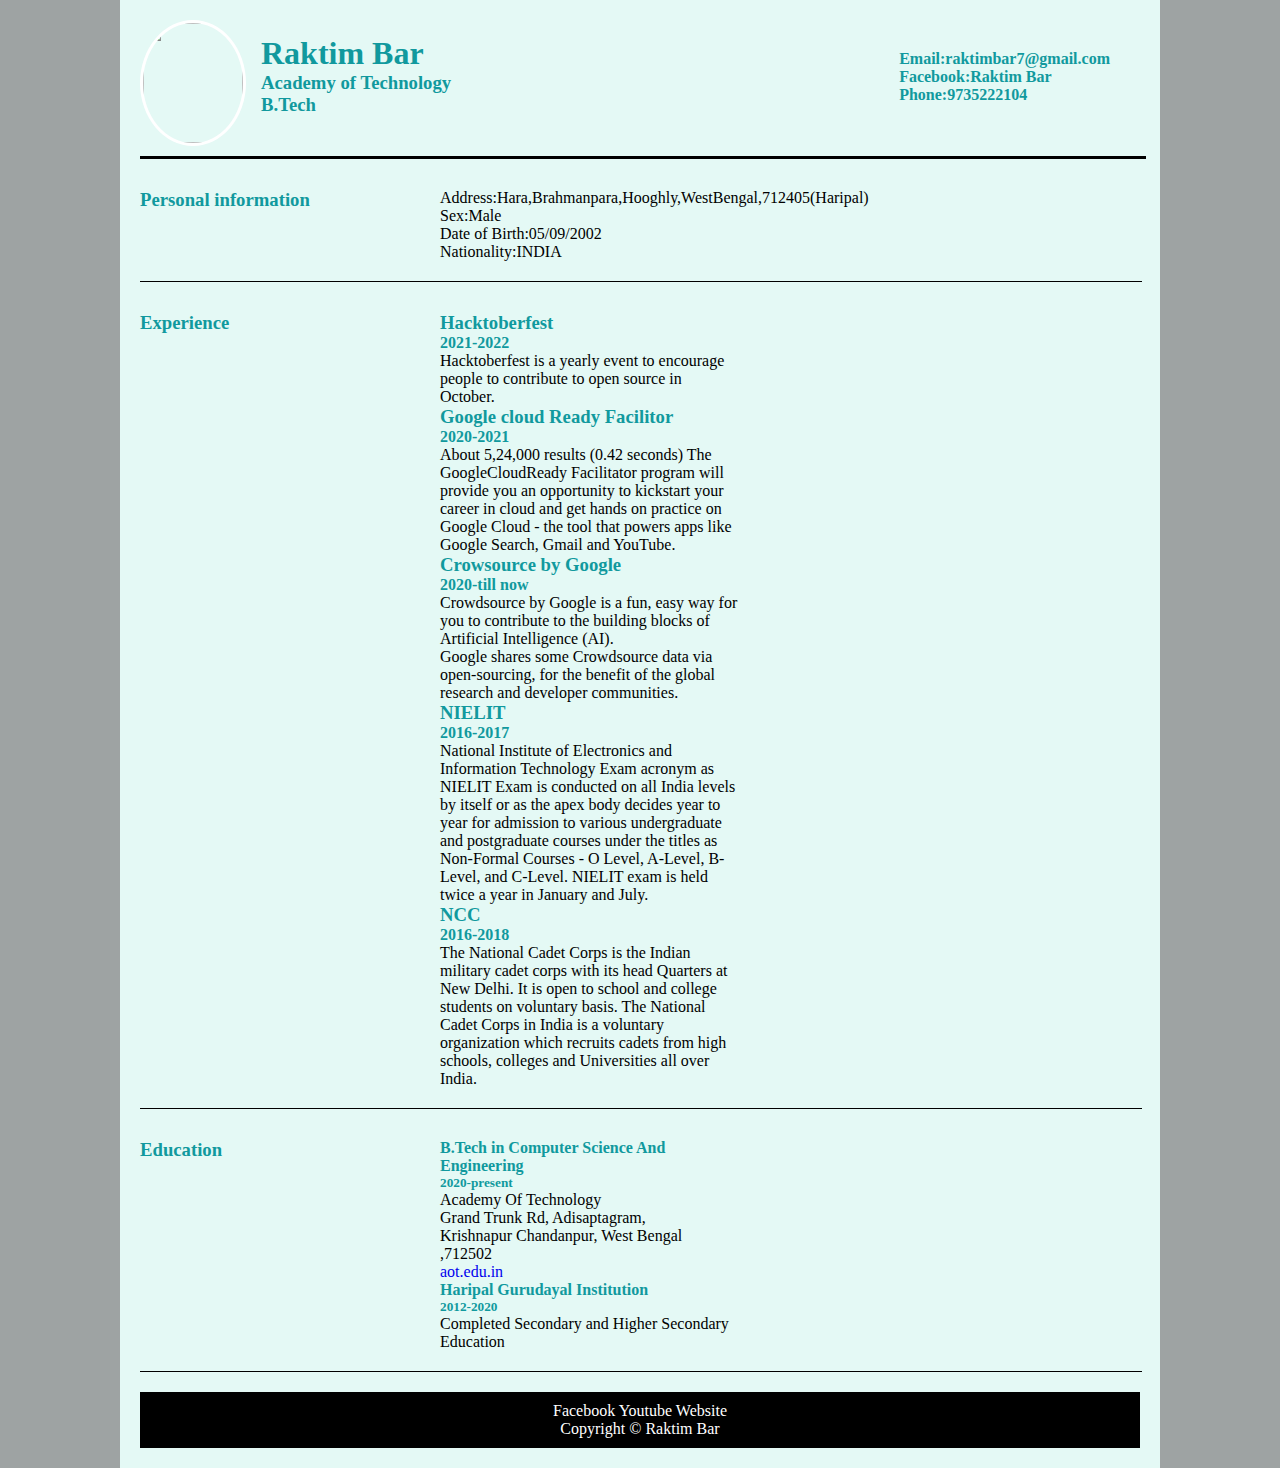
==== index.html @ bf017202 "new" ====
<!DOCTYPE html>
<html lang="en">
<head>
    <meta charset="UTF-8">
    <meta http-equiv="X-UA-Compatible" content="IE=edge">
    <meta name="viewport" content="width=device-width, initial-scale=1.0">
    <link rel="stylesheet" type="text/css"href="style.css">
    <link href="https://fonts.googleapis.com/css2?family=Finlandica:ital,wght@1,500&display=swap" rel="stylesheet">

    <title>Raktim Bar</title>
</head>
<body>
    <div class="container">
  <header>
    <img class="profileimg" src="C:\Users\91742\Desktop\CV project\image\cv.jpg">

   <div class="headertext">
    <h1>Raktim Bar</h1>
   <h3 id="cllg">Academy of Technology</h3>
    <h3>B.Tech</h3>
   </div>

   <div class="headercon">
    <p><a href="mailto:raktimbar7@gmail.com"> Email:raktimbar7@gmail.com</a></p>
    <p><a href="https://facebook.com/raktim.bar.10">Facebook:Raktim Bar</a></p>
    <p><a href="Tel:9735222104">Phone:9735222104</a></p>
    
   </div>
  </header>
  <div class="div-clear"></div>
<hr>
  <main>
   
     <section id="personal">

      <div class="content">
        <div class="left">
            <h3>Personal information</h1>

        </div>
        <div class="right">

        Address:Hara,Brahmanpara,Hooghly,WestBengal,712405(Haripal)<br/>
        Sex:Male<br/>
        Date of Birth:05/09/2002<br/>
       Nationality:INDIA


        </div>

      </div>

     </section>
     <div class="div-clear"></div>
     <hr class="commonhr">
     <section id="work-experience">

        <div class="content">
            <div class="left">
                <h3>Experience</h1>
    
            </div>
            <div class="right">
    
            <h3>Hacktoberfest</h3>
            <h4>2021-2022</h4>
             <P>Hacktoberfest is a yearly event to encourage people to contribute to open source in October.</P>
             
             <h3>Google cloud Ready Facilitor</h3>
             <h4>2020-2021</h4>
             <p>About 5,24,000 results (0.42 seconds) 
                The GoogleCloudReady Facilitator program will provide you an opportunity to kickstart your career in cloud and get hands on practice on Google Cloud - the tool that powers apps like Google Search, Gmail and YouTube.</p>
             <h3>Crowsource by Google</h3>
             <h4>2020-till now</h4>
             <p>Crowdsource by Google is a fun, easy way for you to contribute to the building blocks of Artificial Intelligence (AI).<br/>Google shares some Crowdsource data via open-sourcing, for the benefit of the global research and developer communities. </p>
             <h3>NIELIT</h3>
             <h4>2016-2017</h4>
             <p>National Institute of Electronics and Information Technology Exam acronym as NIELIT Exam is conducted on all India levels by itself or as the apex body decides year to year for admission to various undergraduate and postgraduate courses under the titles as Non-Formal Courses - O Level, A-Level, B-Level, and C-Level. NIELIT exam is held twice a year in January and July.</p>
             <h3>NCC</h3>
             <h4>2016-2018</h4>
             <p>The National Cadet Corps is the Indian military cadet corps with its head Quarters at New Delhi. It is open to school and college students on voluntary basis. The National Cadet Corps in India is a voluntary organization which recruits cadets from high schools, colleges and Universities all over India.</p>
            </div>
    
          </div>
     </section>

     <div class="div-clear"></div>
     <hr class="commonhr">

     <section id="Education">

        <div class="content">
          <div class="left">
              <h3>Education</h1>
              
          </div>
          <div class="right">

            <div class="left-temp">
                <h4>B.Tech in Computer Science And Engineering</h4>
                <h5>2020-present</h5>
                <p>Academy Of Technology</p>
                <p>Grand Trunk Rd, Adisaptagram, Krishnapur Chandanpur, West Bengal ,712502</p>
                <p><a href="https://aot.edu.in/">aot.edu.in</a></p>
                </div>

                <div class="right-temp">
                    <h4>Haripal Gurudayal Institution</h4>
                    <h5>2012-2020</h5>
                    <p>Completed Secondary and Higher Secondary Education</p>
                   
          
                    </div>
          
          
          
  
          </div>
  
        </div>
  
       </section>
       <div class="div-clear"></div>
       <hr class="commonhr">


  </main>


<footer class="foot">

  <a style="color:white" href="#">Facebook</a>
  <a style="color:white" href="#">Youtube</a>
  <a style="color:white" href="#">Website</a>
  <p style="color:white">Copyright &copy; Raktim Bar</p>


</footer>
</div>

</body>
</html>
---- style.css ----
*{
    margin:0;
    padding:0;
}
body{
    background-color: rgb(158, 163, 163);
}

.container{
    max-width: 1000px;
    background-color: #e4f9f5;
    margin:0 auto;
    padding:20px;

}
.profileimg{
    height:120px;
    width:100px;
    border:3px solid white;
    border-radius: 100%;
  float:left;
   
}
.headertext{
    float:left;
    padding :15px;
}
h1,h2,h3,h4,h5,h6{
    color: #11999e;
}
.headercon{
    float:right;
    padding:30px;
    
}
.headercon a{
    
    font-weight: bold;
    text-decoration: none;
    color:#11999e
}
.headercon a:hover{
    text-decoration: underline;
   background-color:yellow;
    
}
.div-clear{
    clear:both;
}
hr{
    border:solid black 3px;
    width:100%;
    margin:10px auto;
    border-bottom: none;
    
}
#personal{


}
.content{

margin-bottom: 30px;
}
.left{

width:30%;
float:left;

}
.right{
    width:30%;
    float:left;


}
.commonhr{
    border:solid black 1px;
    width:100%;
    border-bottom: none;
    margin:20px auto;
}
.left-temp{
    float:left;
    width:89%;
}
.right-temp{
    
   
}
.foot{
    text-align:center;
   
    background-color: black;
    padding:10px;
}
.foot:hover{
    background-color: rgb(17, 69, 52);
}
a{
    text-decoration:none;
}
a:hover{
    background-color: yellow;
}
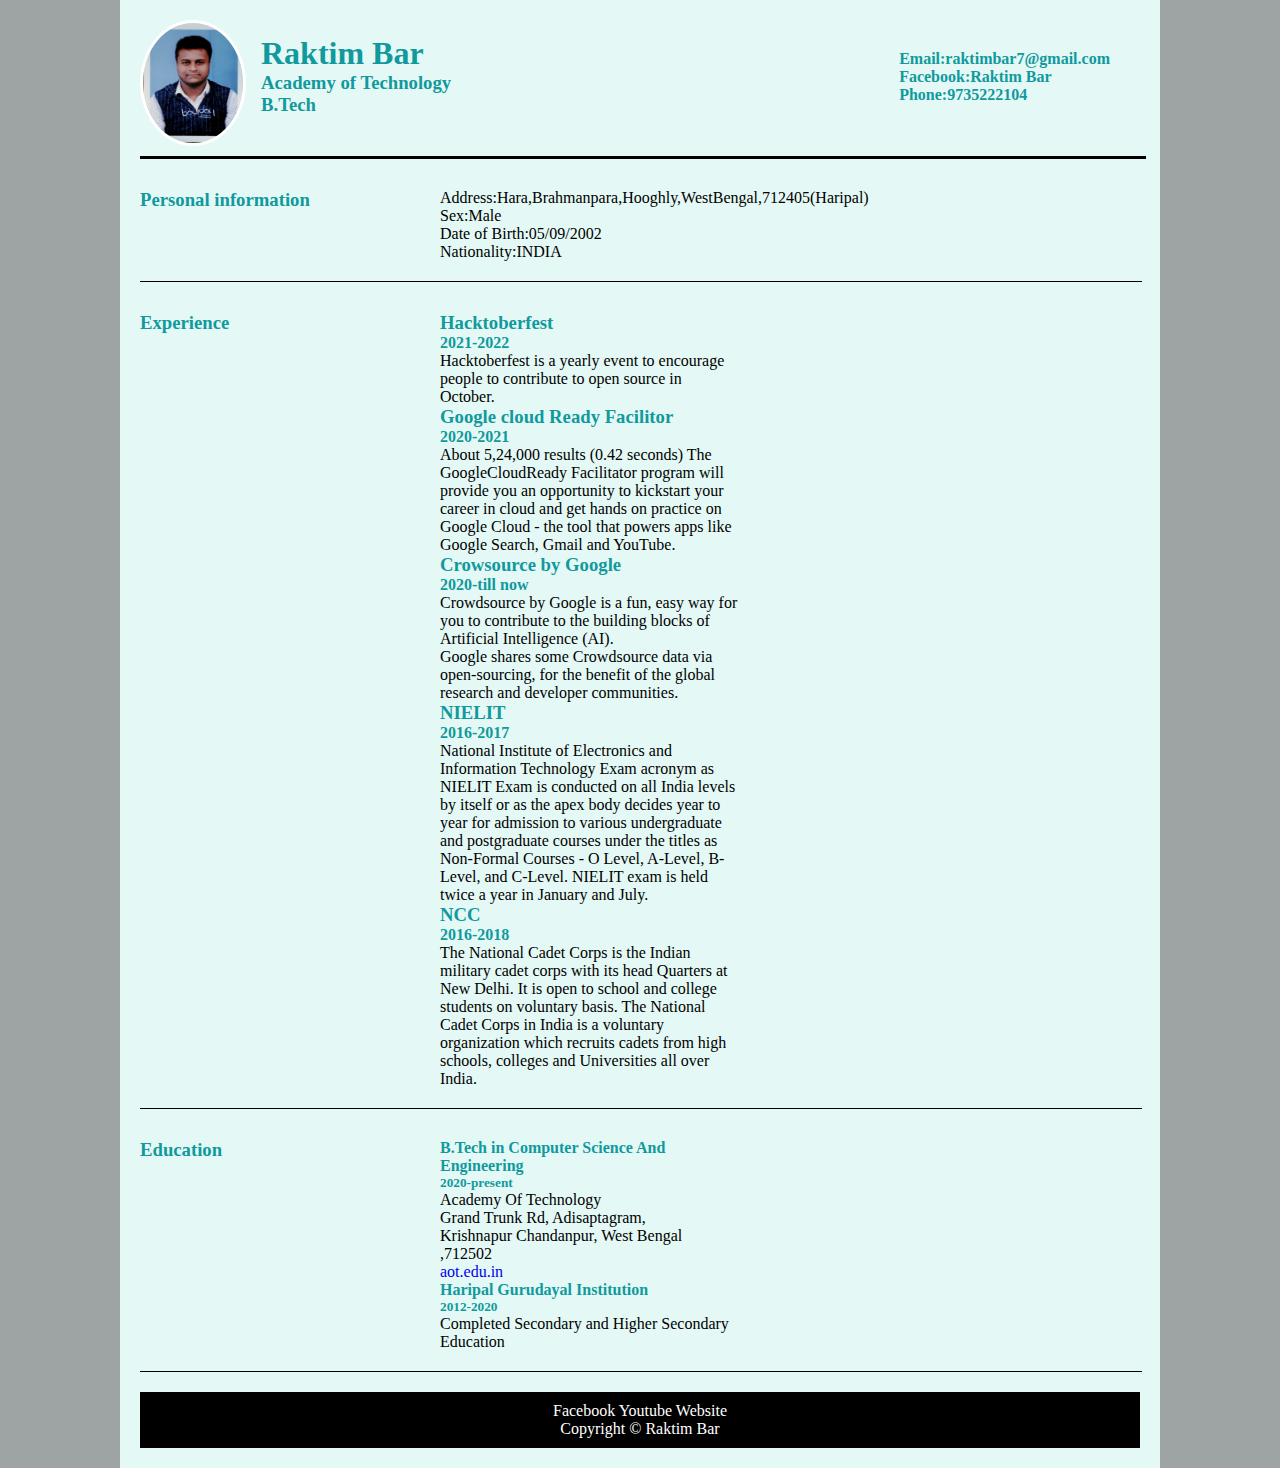
==== commit b0eba634: "new" ====
--- a/index.html
+++ b/index.html
@@ -12,7 +12,7 @@
 <body>
     <div class="container">
   <header>
-    <img class="profileimg" src="C:\Users\91742\Desktop\CV project\image\cv.jpg">
+    <img class="profileimg" src="pic.jpg">
 
    <div class="headertext">
     <h1>Raktim Bar</h1>
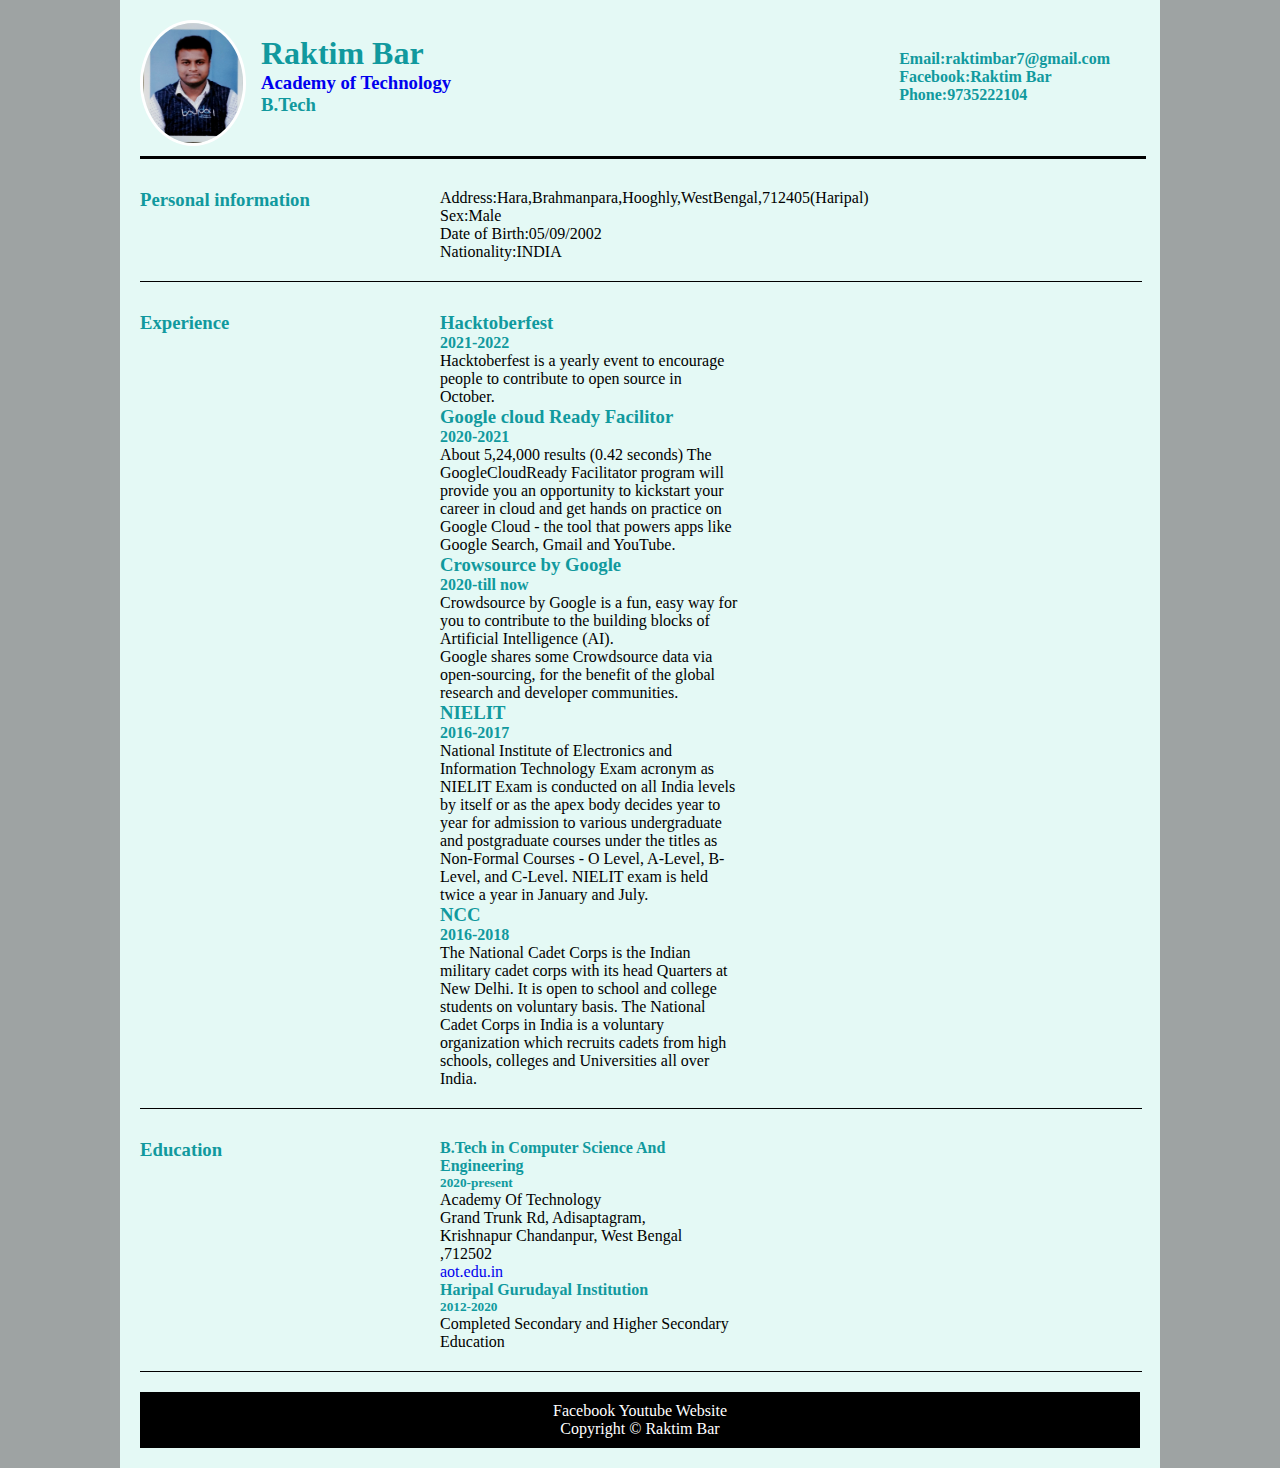
==== commit e151bc95: "Update index.html" ====
--- a/index.html
+++ b/index.html
@@ -16,7 +16,7 @@
 
    <div class="headertext">
     <h1>Raktim Bar</h1>
-   <h3 id="cllg">Academy of Technology</h3>
+   <h3 id="cllg"><a href="https://aot.edu.in/">Academy of Technology</a></h3>
     <h3>B.Tech</h3>
    </div>
 
@@ -139,4 +139,4 @@
 </div>
 
 </body>
-</html>+</html>
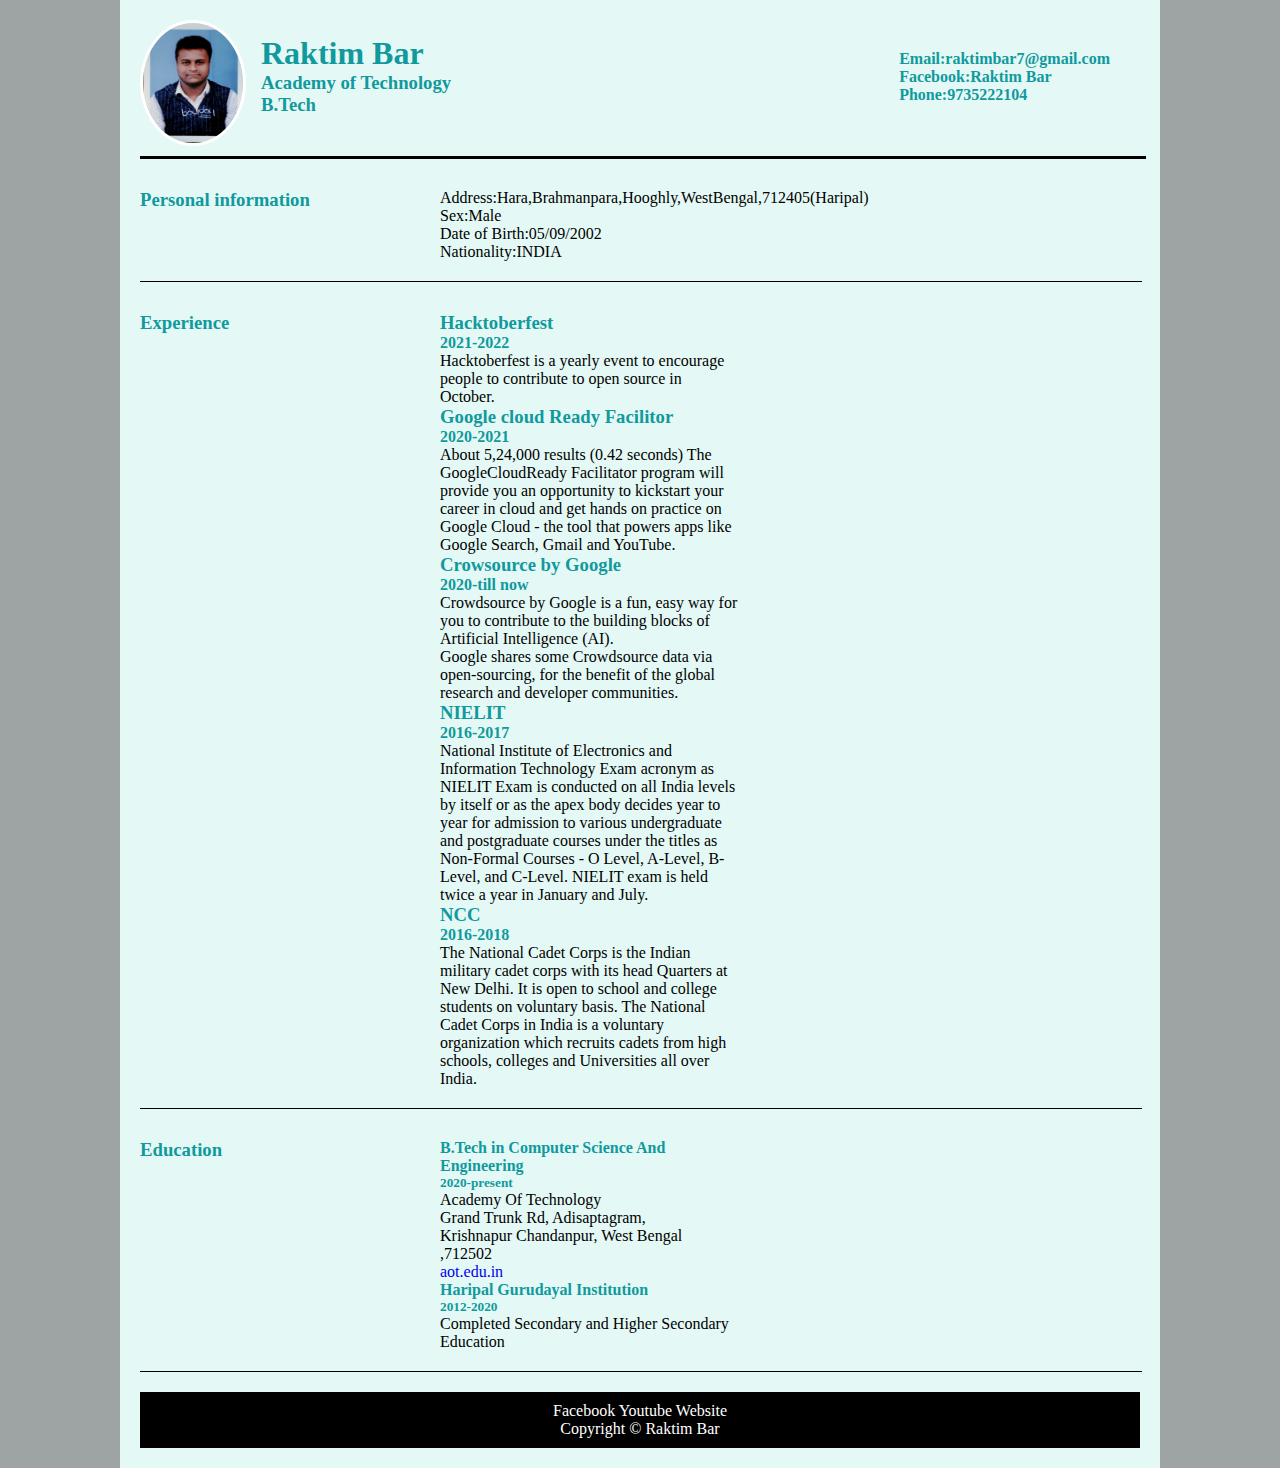
==== commit fb1b1705: "Update index.html" ====
--- a/index.html
+++ b/index.html
@@ -16,7 +16,7 @@
 
    <div class="headertext">
     <h1>Raktim Bar</h1>
-   <h3 id="cllg"><a href="https://aot.edu.in/">Academy of Technology</a></h3>
+    <h3 id="cllg"><a href="https://aot.edu.in/" style="color:#11999e ;" target="blank">Academy of Technology</a></h3>
     <h3>B.Tech</h3>
    </div>
 
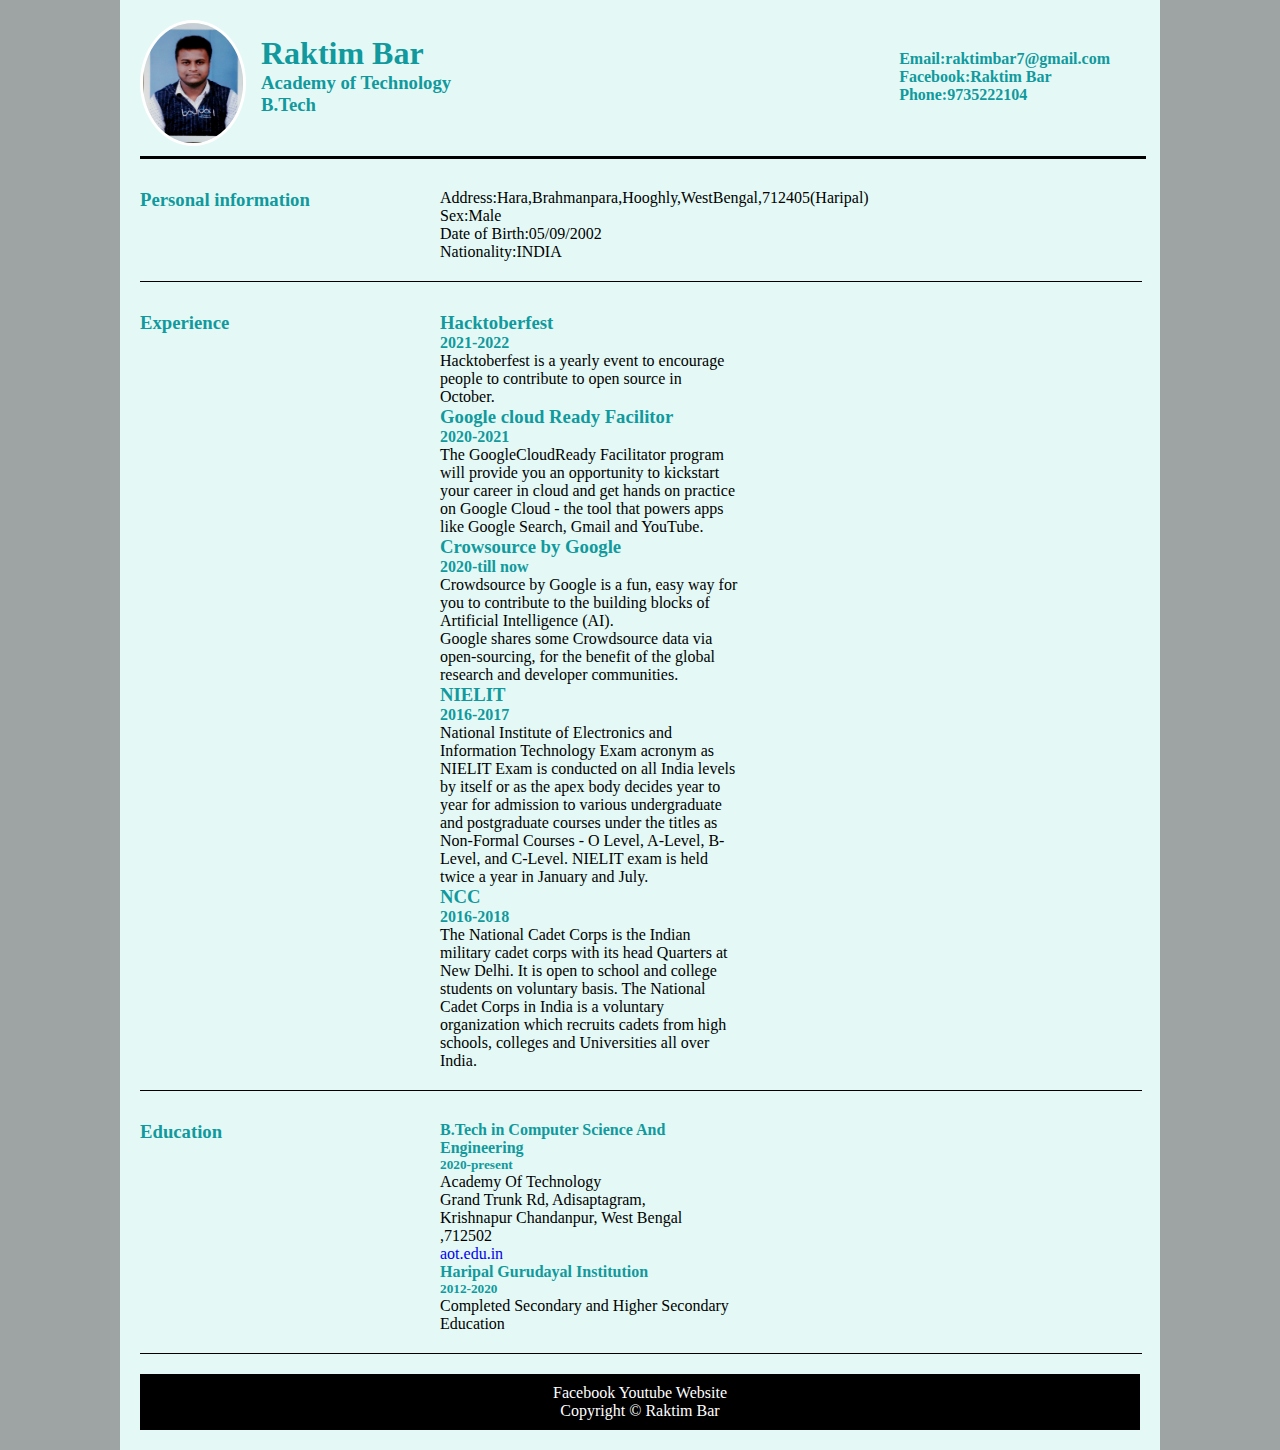
==== commit a6484cfa: "Update index.html" ====
--- a/index.html
+++ b/index.html
@@ -68,7 +68,7 @@
              
              <h3>Google cloud Ready Facilitor</h3>
              <h4>2020-2021</h4>
-             <p>About 5,24,000 results (0.42 seconds) 
+             <p>
                 The GoogleCloudReady Facilitator program will provide you an opportunity to kickstart your career in cloud and get hands on practice on Google Cloud - the tool that powers apps like Google Search, Gmail and YouTube.</p>
              <h3>Crowsource by Google</h3>
              <h4>2020-till now</h4>
